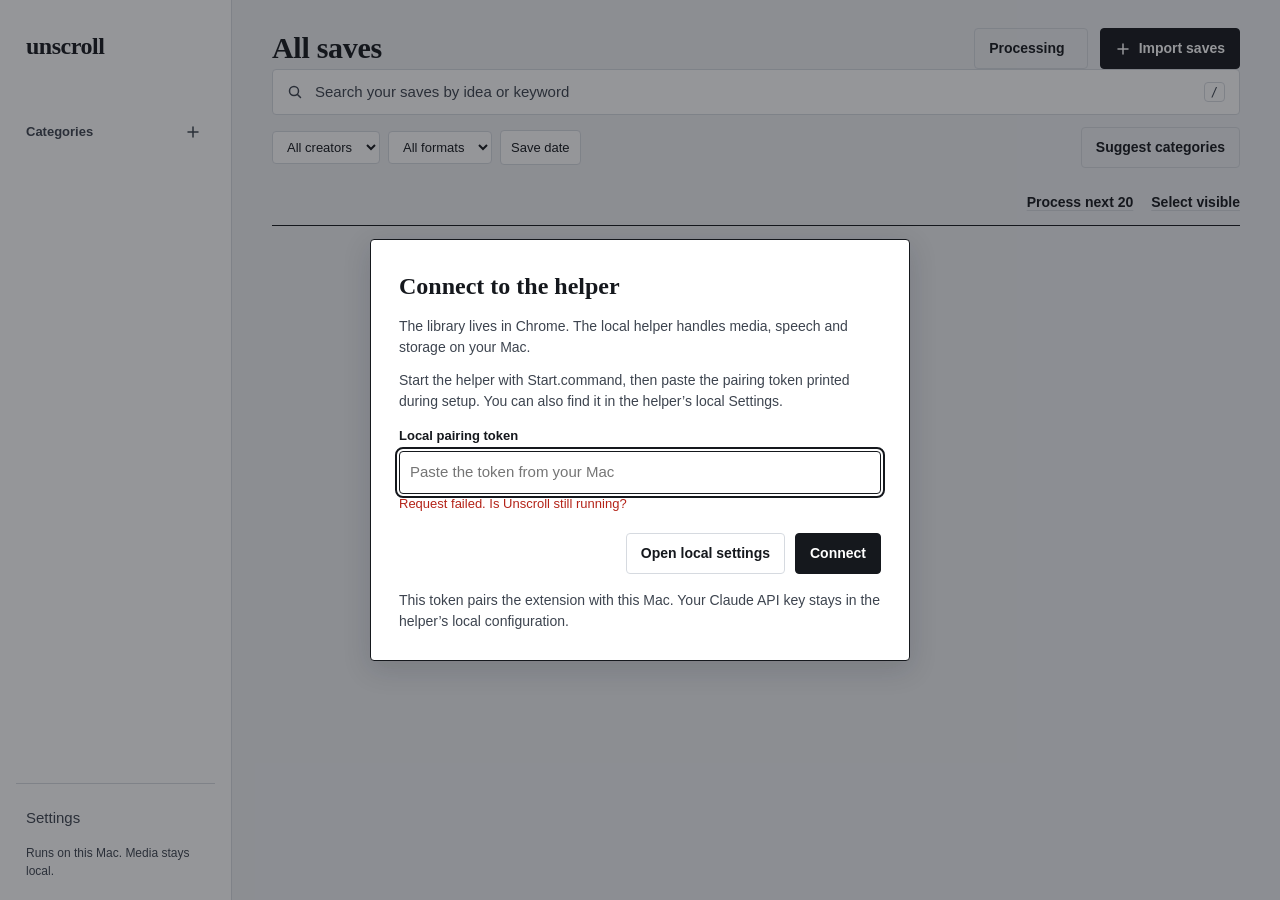
==== extension/library.html @ 355be847 "Remove status line and monospace metadata text The counts line under the page title was a decorative" ====
<!doctype html>
<html lang="en">
<head><meta charset="utf-8"><meta name="viewport" content="width=device-width,initial-scale=1"><title>Unscroll</title><link rel="stylesheet" href="style.css"><script defer src="app.js"></script></head>
<body>
<svg class="sprite" width="0" height="0" aria-hidden="true">
  <symbol id="i-grid" viewBox="0 0 16 16"><rect x="2" y="2" width="5" height="5"/><rect x="9" y="2" width="5" height="5"/><rect x="2" y="9" width="5" height="5"/><rect x="9" y="9" width="5" height="5"/></symbol>
  <symbol id="i-book" viewBox="0 0 16 16"><path d="M2 3h4.5A1.5 1.5 0 0 1 8 4.5V13a1.5 1.5 0 0 0-1.5-1.5H2zM14 3H9.5A1.5 1.5 0 0 0 8 4.5V13a1.5 1.5 0 0 1 1.5-1.5H14z"/></symbol>
  <symbol id="i-download" viewBox="0 0 16 16"><path d="M8 2v8M4.5 7 8 10.5 11.5 7M3 13.5h10"/></symbol>
  <symbol id="i-alert" viewBox="0 0 16 16"><circle cx="8" cy="8" r="6"/><path d="M8 5v3.5M8 11h.01"/></symbol>
  <symbol id="i-plus" viewBox="0 0 16 16"><path d="M8 3v10M3 8h10"/></symbol>
  <symbol id="i-search" viewBox="0 0 16 16"><circle cx="7" cy="7" r="4.5"/><path d="m10.5 10.5 3 3"/></symbol>
</svg>
<aside class="sidebar">
  <a class="brand" href="library.html" aria-label="Unscroll home">unscroll</a>
  <nav id="nav" aria-label="Library navigation"></nav>
  <div class="section-label">Categories <button id="manage-cats" class="icon-btn" aria-label="Manage categories"><svg class="i"><use href="#i-plus"/></svg></button></div>
  <nav id="category-nav" aria-label="Categories"></nav>
  <div class="sidebar-bottom"><nav aria-label="Settings"><button id="settings">Settings</button></nav><small>Runs on this Mac. Media stays local.</small></div>
</aside>
<main>
  <header class="page-head"><h1 id="page-title">All saves</h1><button class="button subtle" id="open-jobs">Processing <span id="queue-dot"></span></button><button class="button primary" id="open-import"><svg class="i"><use href="#i-plus"/></svg>Import saves</button></header>
  <div id="setup-banner"></div>
  <section aria-label="Search and filters">
    <label class="search"><svg class="i"><use href="#i-search"/></svg><input id="search" type="search" placeholder="Search your saves by idea or keyword" aria-label="Search saved ideas"><kbd>/</kbd></label>
    <div class="filters"><label><span class="sr-only">Creator</span><select id="creator"><option value="">All creators</option></select></label><label><span class="sr-only">Content type</span><select id="kind"><option value="">All formats</option><option value="video">Videos</option><option value="carousel">Carousels</option></select></label><details class="date-filter"><summary>Save date</summary><div><label>From <input type="date" id="after"></label><label>To <input type="date" id="before"></label><button id="clear-dates" class="text-btn">Clear dates</button></div></details><span class="filter-spacer"></span><button class="button subtle" id="suggest-cats">Suggest categories</button></div>
  </section>
  <div class="list-tools"><span id="result-count" class="result-count"></span><button id="process-20" class="text-btn">Process next 20</button><button id="process-selected" class="text-btn" hidden>Process selected</button><button id="select-visible" class="text-btn">Select visible</button></div>
  <div id="search-warning" role="status"></div>
  <section id="cards" class="cards" aria-live="polite"></section>
  <div class="selection-bar" id="selection-bar" hidden><strong id="selection-count"></strong><button id="clear-selection" class="text-btn">Clear</button><button id="remove-selected" class="button subtle">Remove selected posts</button><button id="download-selected" class="button primary">Download selected</button></div>
</main>
<dialog id="import-dialog" class="modal"><form method="dialog"><button class="close" aria-label="Close">×</button></form><h2>Import saves</h2><p>Import TikTok’s Favorite Videos JSON or TXT file, or paste full post links. Repeat imports skip posts you already have.</p><label class="upload-box">Choose an export file<input type="file" id="export-file" accept=".json,.txt"><small>Extract the file from TikTok’s export ZIP first.</small></label><label class="field-label" for="import-text">Or paste links or export text</label><textarea id="import-text" rows="6" placeholder="https://www.tiktok.com/@creator/video/123"></textarea><div id="import-result" class="muted-note"></div><div class="modal-actions"><button class="button primary" id="do-import">Import</button></div><p class="fineprint">Import adds links only. Processing fetches media temporarily, then sends the extracted text to Claude. Nothing is downloaded permanently until you select it.</p></dialog>
<dialog id="category-dialog" class="modal wide"><form method="dialog"><button class="close" aria-label="Close">×</button></form><h2>Categories</h2><p id="category-description"></p><div id="category-editor"></div><div class="modal-actions" id="category-actions"></div></dialog>
<dialog id="jobs-dialog" class="modal wide"><form method="dialog"><button class="close" aria-label="Close">×</button></form><h2>Processing</h2><p>Posts are processed one at a time to keep your Mac responsive. Pause takes effect after the current job. After a relaunch the queue stays paused until you resume it.</p><div class="job-controls"><button id="pause" class="button subtle">Pause</button><button id="resume" class="button primary">Resume queue</button><button id="process-all" class="button subtle">Queue remaining backlog</button></div><div id="jobs-content"></div></dialog>
<dialog id="settings-dialog" class="modal"><form method="dialog"><button class="close" aria-label="Close">×</button></form><h2>Settings</h2><div id="settings-content"></div><div class="setting-row"><button id="rebuild" class="button subtle">Rebuild local search</button><button id="export" class="button subtle">Export library text</button></div><h3>Clear accidental imports</h3><p>Removes posts that have no completed entry or permanent download, including failed posts, and their queued jobs. Partial extracted text and attachments are kept for undo. Pause processing and wait for the active post to finish first.</p><div class="setting-row"><button id="remove-unprocessed" class="button subtle">Remove all unprocessed posts</button><button id="undo-removal" class="button subtle">Undo last removal</button></div><p class="fineprint">This changes your Unscroll library only. Your TikTok saves stay as they are. After removing, import a few links, then use Process selected or Process next 20.</p><p class="fineprint">Your API key stays in the local .env file. Only extracted post text, entry text and topic labels are sent to Claude. Models are downloaded once for local speech and search. Browser cookies are never read automatically.</p></dialog>
<dialog id="detail-dialog" class="drawer"><form method="dialog"><button class="close" aria-label="Close entry">×</button></form><div id="detail-content"></div></dialog>
<dialog id="connect-dialog" class="modal"><h2>Connect to the helper</h2><p>The library lives in Chrome. The local helper handles media, speech and storage on your Mac.</p><p>Start the helper with Start.command, then paste the pairing token printed during setup. You can also find it in the helper’s local Settings.</p><label class="field-label" for="pairing-token">Local pairing token</label><input id="pairing-token" type="password" autocomplete="off" placeholder="Paste the token from your Mac"><div id="connection-error" class="error-text" role="status"></div><div class="modal-actions"><button id="connection-settings" class="button subtle">Open local settings</button><button id="connect-helper" class="button primary">Connect</button></div><p class="fineprint">This token pairs the extension with this Mac. Your Claude API key stays in the helper’s local configuration.</p></dialog>
<div id="toast" role="status" aria-live="polite" hidden></div>
</body></html>
---- extension/style.css ----
/* Unscroll: a reading desk for saved posts.
   One idea carries the design: passages you checked against the source are highlighted, like a pen on paper. */
:root{
  --bg:#eef0f3;
  --surface:#fff;
  --ink:#15181d;
  --muted:#3d444f;
  --line:#d6dae0;
  --mark:#ffe14a;
  --alert:#b42318;
  --r:4px;
  --shadow:0 8px 28px rgb(21 24 29 / .16);
  --sans:"Avenir Next","Helvetica Neue",Helvetica,Arial,sans-serif;
  --serif:Charter,"Iowan Old Style","Palatino Linotype",Georgia,serif;
  --mono:ui-monospace,"SF Mono",Menlo,monospace;
  font-family:var(--sans);color:var(--ink);background:var(--bg);font-synthesis:none;
}
*{box-sizing:border-box}
body{margin:0;font-size:15px;line-height:1.5;background:var(--bg)}
button,input,select,textarea{font:inherit;color:inherit}
button{cursor:pointer}
button:disabled{opacity:.5;cursor:wait}
a{color:inherit}
:focus-visible{outline:2px solid var(--ink);outline-offset:2px}
[hidden]{display:none!important}
.sr-only{position:absolute;width:1px;height:1px;padding:0;margin:-1px;overflow:hidden;clip:rect(0,0,0,0);white-space:nowrap;border:0}
.sprite{position:absolute}
.i{width:16px;height:16px;flex-shrink:0;fill:none;stroke:currentColor;stroke-width:1.5;stroke-linecap:round;stroke-linejoin:round}
p{margin:0 0 12px;color:var(--muted)}
h1,h2,h3{font-family:var(--serif);font-weight:600;margin:0}
h1{font-size:30px;line-height:1.15;letter-spacing:-.01em}
h2{font-size:24px;margin-bottom:12px}

/* sidebar */
.sidebar{position:fixed;inset:0 auto 0 0;width:232px;padding:28px 16px 20px;background:var(--surface);border-right:1px solid var(--line);display:flex;flex-direction:column;z-index:2}
.brand{font-family:var(--serif);font-weight:700;font-size:24px;letter-spacing:-.02em;text-decoration:none;padding:0 10px;margin-bottom:28px;white-space:nowrap}
nav button{display:flex;align-items:center;gap:10px;width:100%;border:0;background:transparent;text-align:left;padding:9px 10px;border-radius:var(--r);color:var(--muted)}
nav button:hover{background:var(--bg);color:var(--ink)}
nav button.active{color:var(--ink);font-weight:600}
nav button.active .nav-label{box-shadow:inset 0 -.55em 0 var(--mark)}
nav .count{margin-left:auto;font-size:12px;color:var(--muted)}
.section-label{display:flex;align-items:center;justify-content:space-between;margin:28px 10px 6px;font-size:13px;font-weight:600;color:var(--muted)}
.icon-btn{border:0;background:transparent;padding:4px;border-radius:var(--r);color:var(--muted);display:inline-flex}
.icon-btn:hover{background:var(--bg);color:var(--ink)}
#category-nav{overflow:auto;min-height:0}
.cat-parent{font-weight:600}
.cat-child{padding-left:30px!important}
.empty-categories{font-size:13px;color:var(--muted);padding:4px 10px}
.sidebar-bottom{margin-top:auto;border-top:1px solid var(--line);padding-top:14px}
.sidebar-bottom small{display:block;font-size:12px;color:var(--muted);padding:6px 10px 0}

/* main column */
main{margin-left:232px;padding:28px 40px 120px;max-width:1080px}
.page-head{display:flex;align-items:center;gap:12px;flex-wrap:wrap}
.page-head h1{margin-right:auto}
.button{display:inline-flex;align-items:center;justify-content:center;gap:8px;border:1px solid var(--line);background:var(--surface);padding:9px 14px;border-radius:var(--r);font-size:14px;font-weight:600;text-decoration:none;white-space:nowrap}
.button:hover{border-color:var(--ink)}
.button.primary{background:var(--ink);border-color:var(--ink);color:#fff}
.button.primary:hover{background:#2c323b}
.button.subtle{background:transparent}
.text-btn{border:0;background:transparent;padding:4px 0;font-size:14px;font-weight:600;text-decoration:underline;text-underline-offset:3px;text-decoration-color:var(--line)}
.text-btn:hover{text-decoration-color:var(--ink)}
#queue-dot:not(:empty){font-size:12px;background:var(--mark);border-radius:var(--r);padding:0 6px}

/* search and filters */
.search{display:flex;align-items:center;gap:10px;height:46px;padding:0 14px;background:var(--surface);border:1px solid var(--line);border-radius:var(--r);color:var(--muted)}
.search:focus-within{border-color:var(--ink)}
.search input{flex:1;min-width:0;border:0;outline:0;background:transparent;font-size:15px}
.search input::placeholder{color:var(--muted)}
kbd{font-size:12px;border:1px solid var(--line);border-radius:var(--r);padding:0 6px;color:var(--muted)}
.filters{display:flex;align-items:center;gap:8px;flex-wrap:wrap;margin:12px 0 20px}
.filters select,.date-filter summary{border:1px solid var(--line);border-radius:var(--r);background:var(--surface);padding:7px 10px;font-size:13px;color:var(--ink)}
.filter-spacer{flex:1}
.date-filter{position:relative}
.date-filter summary{cursor:pointer;list-style:none}
.date-filter summary::-webkit-details-marker{display:none}
.date-filter>div{position:absolute;top:40px;left:0;z-index:3;width:250px;display:grid;gap:10px;padding:14px;background:var(--surface);border:1px solid var(--line);border-radius:var(--r);box-shadow:var(--shadow)}
.date-filter label{display:flex;justify-content:space-between;align-items:center;gap:10px;font-size:13px}
.date-filter input{width:150px}
.list-tools{display:flex;gap:18px;justify-content:flex-end;padding-bottom:8px;border-bottom:1px solid var(--ink)}
.result-count{margin-right:auto;font-size:14px;color:var(--ink);align-self:center}
#search-warning{font-size:13px;color:var(--muted);margin:8px 0 0;overflow-wrap:anywhere}
#search-warning:empty{display:none}

/* post list */
.cards{display:block}
.row{display:grid;grid-template-columns:24px 1fr;gap:12px;padding:16px 8px;border-bottom:1px solid var(--line)}
.row:hover{background:rgb(255 255 255 / .6)}
.row.selected .open-entry{box-shadow:inset 0 -.5em 0 var(--mark)}
.select-post{width:16px;height:16px;margin:4px 0 0;accent-color:var(--ink);cursor:pointer}
.row h3{font-size:19px;line-height:1.3;margin:0 0 6px}
.open-entry{background:transparent;border:0;padding:0;text-align:left;font:inherit;color:inherit}
.open-entry:hover{text-decoration:underline;text-underline-offset:3px;text-decoration-thickness:1px}
.row-point{margin:0 0 8px;font-size:14px;color:var(--muted);display:-webkit-box;-webkit-line-clamp:2;-webkit-box-orient:vertical;overflow:hidden}
.row-meta{display:flex;flex-wrap:wrap;gap:2px 16px;font-size:13px;color:var(--ink)}
.row-meta .flag{color:var(--ink);font-weight:600}
.row-meta .bad{color:var(--alert);font-weight:600}
.error-text{font-size:13px;color:var(--alert);overflow-wrap:anywhere;margin:0 0 8px}
.empty{padding:56px 8px;max-width:460px}
.empty h3{font-size:22px;margin-bottom:8px}
.empty p{margin-bottom:18px}

.selection-bar{position:fixed;bottom:24px;left:calc(50% + 116px);transform:translateX(-50%);z-index:5;display:flex;align-items:center;gap:16px;padding:10px 14px;background:var(--surface);border:1px solid var(--ink);border-radius:var(--r);box-shadow:var(--shadow);font-size:14px}
.banner{padding:10px 14px;border:1px solid var(--ink);border-left-width:4px;border-radius:var(--r);background:var(--surface);font-size:14px;margin:0 0 20px}
.banner button{margin-left:8px}
.muted-note{font-size:13px;color:var(--muted);margin:10px 0;overflow-wrap:anywhere}
#setup-banner:empty{display:none}

/* dialogs */
.modal{width:min(540px,calc(100vw - 24px));max-height:88vh;padding:28px;border:1px solid var(--ink);border-radius:var(--r);background:var(--surface);color:var(--ink);box-shadow:var(--shadow)}
.modal.wide{width:min(700px,calc(100vw - 24px))}
dialog::backdrop{background:rgb(21 24 29 / .45)}
dialog form{margin:0}
.close{position:absolute;right:12px;top:10px;border:0;background:transparent;font-size:26px;line-height:1;padding:4px 8px;color:var(--muted)}
.close:hover{color:var(--ink)}
.modal p{font-size:14px}
.modal h3{font-size:17px;margin:22px 0 6px}
.modal-actions{display:flex;justify-content:flex-end;gap:10px;margin-top:20px}
.fineprint{font-size:13px;color:var(--muted);margin:16px 0 0}
.upload-box{display:block;margin:18px 0;padding:16px;border:1px dashed var(--muted);border-radius:var(--r);font-size:14px;cursor:pointer}
.upload-box input{display:block;margin:10px 0 0;max-width:100%}
.upload-box small{display:block;color:var(--muted);font-size:13px;margin-top:6px}
.field-label{display:block;font-size:13px;font-weight:600;margin:14px 0 6px}
textarea,input[type=text],input[type=date],input[type=password]{border:1px solid var(--line);border-radius:var(--r);padding:9px 10px;background:var(--surface);max-width:100%}
textarea:focus,input:focus{border-color:var(--ink)}
textarea{width:100%;resize:vertical;line-height:1.6}
#pairing-token{width:100%}
.category-group{border:1px solid var(--line);border-radius:var(--r);padding:14px;margin-top:12px}
.category-row{display:flex;gap:8px;align-items:center;margin:6px 0}
.category-row input{width:100%}
.category-row.sub{margin-left:18px}
.category-row .remove{border:0;background:transparent;color:var(--muted);font-size:20px;padding:0 6px}
.manage-line{display:flex;align-items:center;gap:8px;padding:8px 0}
.manage-line select{max-width:160px;padding:6px;border:1px solid var(--line);border-radius:var(--r);background:var(--surface);font-size:13px}
.job-controls{display:flex;gap:8px;flex-wrap:wrap;margin-bottom:18px}
.job-row{display:flex;gap:12px;align-items:center;padding:12px 0;border-top:1px solid var(--line);font-size:14px}
.job-row>div{flex:1;min-width:0}
.job-row small{display:block;font-size:13px;color:var(--muted);overflow-wrap:anywhere}
.job-row .job-error{color:var(--alert)}
.pill{font-size:12px;border:1px solid var(--line);border-radius:var(--r);padding:1px 7px;white-space:nowrap}
.pill.failed{border-color:var(--alert);color:var(--alert)}
.setting-row{display:flex;justify-content:space-between;align-items:center;gap:12px;padding:12px 0;border-top:1px solid var(--line);font-size:14px}
.setting-row small{color:var(--muted);font-size:13px}
.setting-row code{font-family:var(--mono);font-size:12px;overflow-wrap:anywhere}
.token-wrap{font-family:var(--mono);font-size:12px;word-break:break-all;padding:10px;border:1px solid var(--line);border-radius:var(--r);background:var(--bg)}

/* entry drawer */
.drawer{position:fixed;inset:0 0 0 auto;margin:0;width:min(680px,100vw);max-width:100vw;height:100dvh;max-height:100dvh;padding:36px 32px;border:0;border-left:1px solid var(--ink);border-radius:0;background:var(--surface);color:var(--ink)}
.drawer h2{font-size:28px;line-height:1.25;margin:14px 0 10px}
.detail-meta{display:flex;flex-wrap:wrap;gap:4px 16px;font-size:12px;color:var(--muted);margin-bottom:16px}
.detail-actions{display:flex;flex-wrap:wrap;gap:8px;margin:16px 0}
.detail-actions .button{font-size:13px;padding:7px 11px}
.tabs{display:flex;gap:24px;border-bottom:1px solid var(--line);margin:24px 0}
.tab{border:0;background:transparent;padding:0 0 10px;font-size:14px;color:var(--muted);border-bottom:2px solid transparent}
.tab.active{color:var(--ink);font-weight:600;border-bottom-color:var(--ink)}
.detail-section{margin:26px 0}
.detail-section h3{font-family:var(--sans);font-size:14px;font-weight:700;margin:0 0 12px}
.evidence-point{padding-left:14px;margin-bottom:16px;border-left:2px solid var(--ink)}
.evidence-point details{margin-top:6px}
.evidence-point summary{font-size:13px;color:var(--muted);cursor:pointer}
.evidence-point blockquote{margin:8px 0;font-size:14px;white-space:pre-wrap;line-height:1.8}
.evidence-point mark,.source-segment mark{background:var(--mark);color:var(--ink);padding:.1em 0;-webkit-box-decoration-break:clone;box-decoration-break:clone}
.specifics{display:flex;flex-wrap:wrap;gap:6px}
.specifics span{font-size:13px;border:1px solid var(--line);border-radius:var(--r);padding:3px 8px}
.source-segment{padding:14px 0;border-bottom:1px solid var(--line)}
.source-segment strong{font-size:12px;font-weight:600;color:var(--muted)}
.source-segment p{margin:8px 0 0;font-size:14px;color:var(--ink);white-space:pre-wrap;line-height:1.7}
.placement-controls{display:grid;gap:8px}
.placement-controls select{padding:9px;border:1px solid var(--line);border-radius:var(--r);background:var(--surface);font-size:14px}
.placement-controls label{display:flex;gap:8px;align-items:center;font-size:14px}
.placement-controls .extras{display:grid;grid-template-columns:1fr 1fr;gap:8px;margin:8px 0}
.overlap-link{display:block;width:100%;text-align:left;padding:10px 12px;margin-bottom:8px;border:1px solid var(--line);border-radius:var(--r);background:var(--surface);font-size:14px}
.overlap-link:hover{border-color:var(--ink)}
.overlap-link small{display:block;margin-top:4px;color:var(--muted);font-size:13px}
input[type=checkbox]{accent-color:var(--ink)}

#toast{position:fixed;bottom:24px;right:24px;z-index:20;max-width:420px;padding:12px 16px;background:var(--ink);color:#fff;border-radius:var(--r);font-size:14px;box-shadow:var(--shadow)}

@media(max-width:1000px){
  main{padding:24px 24px 120px}
  .sidebar{width:204px}main{margin-left:204px}
  .selection-bar{left:calc(50% + 102px)}
}
@media(max-width:760px){
  .sidebar{position:static;width:auto;padding:14px 16px 8px;border-right:0;border-bottom:1px solid var(--line);flex-direction:column}
  .brand{padding:0;margin-bottom:10px}
  #nav,#category-nav{display:flex;gap:4px;overflow-x:auto;max-height:none;padding-bottom:6px}
  nav button{width:auto;white-space:nowrap;padding:7px 10px}
  .cat-child{padding-left:10px!important}
  .section-label,.sidebar-bottom{display:none}
  .empty-categories{display:none}
  main{margin:0;padding:20px 16px 120px}
  h1{font-size:26px}
  .row{padding:14px 0}
  .selection-bar{left:50%;width:calc(100% - 24px);bottom:12px;flex-wrap:wrap;gap:10px}
  .selection-bar strong{margin-right:auto}
  .drawer{padding:32px 18px}
  .modal{padding:24px 18px}
  .setting-row{flex-direction:column;align-items:flex-start}
}
@media(prefers-reduced-motion:reduce){*{transition:none!important;scroll-behavior:auto!important}}
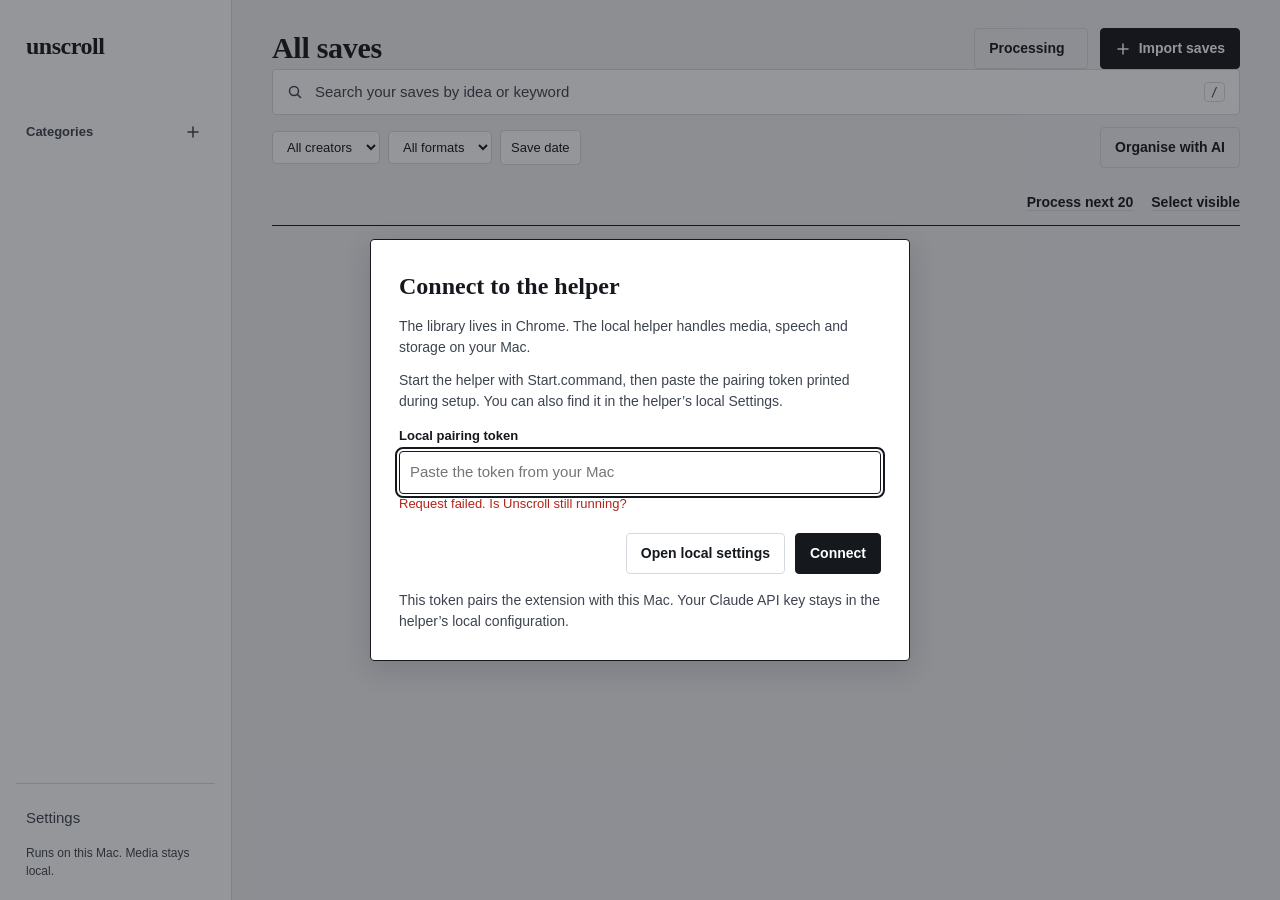
==== commit 02f958a4: "AI chat for organising categories; default category from TikTok collection name Co-Authored-By: Clau" ====
--- a/extension/library.html
+++ b/extension/library.html
@@ -22,7 +22,7 @@
   <div id="setup-banner"></div>
   <section aria-label="Search and filters">
     <label class="search"><svg class="i"><use href="#i-search"/></svg><input id="search" type="search" placeholder="Search your saves by idea or keyword" aria-label="Search saved ideas"><kbd>/</kbd></label>
-    <div class="filters"><label><span class="sr-only">Creator</span><select id="creator"><option value="">All creators</option></select></label><label><span class="sr-only">Content type</span><select id="kind"><option value="">All formats</option><option value="video">Videos</option><option value="carousel">Carousels</option></select></label><details class="date-filter"><summary>Save date</summary><div><label>From <input type="date" id="after"></label><label>To <input type="date" id="before"></label><button id="clear-dates" class="text-btn">Clear dates</button></div></details><span class="filter-spacer"></span><button class="button subtle" id="suggest-cats">Suggest categories</button></div>
+    <div class="filters"><label><span class="sr-only">Creator</span><select id="creator"><option value="">All creators</option></select></label><label><span class="sr-only">Content type</span><select id="kind"><option value="">All formats</option><option value="video">Videos</option><option value="carousel">Carousels</option></select></label><details class="date-filter"><summary>Save date</summary><div><label>From <input type="date" id="after"></label><label>To <input type="date" id="before"></label><button id="clear-dates" class="text-btn">Clear dates</button></div></details><span class="filter-spacer"></span><button class="button subtle" id="suggest-cats">Organise with AI</button></div>
   </section>
   <div class="list-tools"><span id="result-count" class="result-count"></span><button id="process-20" class="text-btn">Process next 20</button><button id="process-selected" class="text-btn" hidden>Process selected</button><button id="select-visible" class="text-btn">Select visible</button></div>
   <div id="search-warning" role="status"></div>
@@ -31,6 +31,7 @@
 </main>
 <dialog id="import-dialog" class="modal"><form method="dialog"><button class="close" aria-label="Close">×</button></form><h2>Import saves</h2><p>Import TikTok’s Favorite Videos JSON or TXT file, or paste full post links. Repeat imports skip posts you already have.</p><label class="upload-box">Choose an export file<input type="file" id="export-file" accept=".json,.txt"><small>Extract the file from TikTok’s export ZIP first.</small></label><label class="field-label" for="import-text">Or paste links or export text</label><textarea id="import-text" rows="6" placeholder="https://www.tiktok.com/@creator/video/123"></textarea><div id="import-result" class="muted-note"></div><div class="modal-actions"><button class="button primary" id="do-import">Import</button></div><p class="fineprint">Import adds links only. Processing fetches media temporarily, then sends the extracted text to Claude. Nothing is downloaded permanently until you select it.</p></dialog>
 <dialog id="category-dialog" class="modal wide"><form method="dialog"><button class="close" aria-label="Close">×</button></form><h2>Categories</h2><p id="category-description"></p><div id="category-editor"></div><div class="modal-actions" id="category-actions"></div></dialog>
+<dialog id="chat-dialog" class="modal wide"><form method="dialog"><button class="close" aria-label="Close">×</button></form><h2>Organise with AI</h2><div id="chat-log" class="chat-log" aria-live="polite"></div><div id="chat-pending"></div><div class="chat-form"><textarea id="chat-input" rows="2" placeholder="Tell me how you want your categories" aria-label="Message"></textarea><button id="chat-send" class="button primary">Send</button></div></dialog>
 <dialog id="jobs-dialog" class="modal wide"><form method="dialog"><button class="close" aria-label="Close">×</button></form><h2>Processing</h2><p>Posts are processed one at a time to keep your Mac responsive. Pause takes effect after the current job. After a relaunch the queue stays paused until you resume it.</p><div class="job-controls"><button id="pause" class="button subtle">Pause</button><button id="resume" class="button primary">Resume queue</button><button id="process-all" class="button subtle">Queue remaining backlog</button></div><div id="jobs-content"></div></dialog>
 <dialog id="settings-dialog" class="modal"><form method="dialog"><button class="close" aria-label="Close">×</button></form><h2>Settings</h2><div id="settings-content"></div><div class="setting-row"><button id="rebuild" class="button subtle">Rebuild local search</button><button id="export" class="button subtle">Export library text</button></div><h3>Clear accidental imports</h3><p>Removes posts that have no completed entry or permanent download, including failed posts, and their queued jobs. Partial extracted text and attachments are kept for undo. Pause processing and wait for the active post to finish first.</p><div class="setting-row"><button id="remove-unprocessed" class="button subtle">Remove all unprocessed posts</button><button id="undo-removal" class="button subtle">Undo last removal</button></div><p class="fineprint">This changes your Unscroll library only. Your TikTok saves stay as they are. After removing, import a few links, then use Process selected or Process next 20.</p><p class="fineprint">Your API key stays in the local .env file. Only extracted post text, entry text and topic labels are sent to Claude. Models are downloaded once for local speech and search. Browser cookies are never read automatically.</p></dialog>
 <dialog id="detail-dialog" class="drawer"><form method="dialog"><button class="close" aria-label="Close entry">×</button></form><div id="detail-content"></div></dialog>
--- a/extension/style.css
+++ b/extension/style.css
@@ -50,7 +50,7 @@
 .sidebar-bottom small{display:block;font-size:12px;color:var(--muted);padding:6px 10px 0}
 
 /* main column */
-main{margin-left:232px;padding:28px 40px 120px;max-width:1080px}
+main{margin-left:232px;padding:28px 40px 120px}
 .page-head{display:flex;align-items:center;gap:12px;flex-wrap:wrap}
 .page-head h1{margin-right:auto}
 .button{display:inline-flex;align-items:center;justify-content:center;gap:8px;border:1px solid var(--line);background:var(--surface);padding:9px 14px;border-radius:var(--r);font-size:14px;font-weight:600;text-decoration:none;white-space:nowrap}
@@ -83,16 +83,33 @@
 #search-warning:empty{display:none}
 
 /* post list */
-.cards{display:block}
-.row{display:grid;grid-template-columns:24px 1fr;gap:12px;padding:16px 8px;border-bottom:1px solid var(--line)}
-.row:hover{background:rgb(255 255 255 / .6)}
-.row.selected .open-entry{box-shadow:inset 0 -.5em 0 var(--mark)}
-.select-post{width:16px;height:16px;margin:4px 0 0;accent-color:var(--ink);cursor:pointer}
-.row h3{font-size:19px;line-height:1.3;margin:0 0 6px}
+.cards{display:grid;grid-template-columns:repeat(auto-fill,minmax(270px,1fr));gap:12px;margin-top:16px}
+.note{position:relative;display:flex;flex-direction:column;min-width:0;padding:14px 14px 12px;background:var(--surface);border:1px solid var(--line);border-radius:var(--r)}
+.note:hover{border-color:var(--ink)}
+.note.selected{border-color:var(--ink);box-shadow:inset 0 0 0 1px var(--ink)}
+.suggestion{padding:14px;margin:12px 0;border:1px solid var(--ink);border-radius:var(--r);background:var(--surface)}
+.suggestion .change{margin:8px 0}
+.suggestion ul{margin:4px 0 0;padding-left:18px;font-size:13px;color:var(--muted)}
+.chat-log{display:flex;flex-direction:column;gap:8px;max-height:46vh;min-height:120px;overflow:auto;margin:12px 0}
+.chat-msg{max-width:88%;padding:9px 12px;border-radius:var(--r);font-size:14px;line-height:1.45;white-space:pre-wrap}
+.chat-msg.user{align-self:flex-end;background:var(--ink);color:#fff}
+.chat-msg.assistant{align-self:flex-start;background:var(--surface);border:1px solid var(--line)}
+.chat-form{display:flex;gap:8px;align-items:flex-end;margin-top:12px}
+.chat-form textarea{flex:1;resize:vertical;font:inherit;padding:9px 10px;border:1px solid var(--line);border-radius:var(--r)}
+.note-thumb{display:block;width:calc(100% + 28px);margin:-14px -14px 12px;padding:0;aspect-ratio:5/4;border:0;border-radius:3px 3px 0 0;background:#dde1e6;overflow:hidden;cursor:pointer}
+.note-thumb img{display:block;width:100%;height:100%;object-fit:cover}
+.note.has-thumb .select-post{top:22px;right:22px;width:18px;height:18px;background:var(--surface);border-radius:2px}
+.select-post{position:absolute;top:14px;right:12px;width:16px;height:16px;margin:0;accent-color:var(--ink);cursor:pointer}
+.note h3{font-size:17px;line-height:1.3;margin:0 26px 6px 0;display:-webkit-box;-webkit-line-clamp:4;-webkit-box-orient:vertical;overflow:hidden}
 .open-entry{background:transparent;border:0;padding:0;text-align:left;font:inherit;color:inherit}
 .open-entry:hover{text-decoration:underline;text-underline-offset:3px;text-decoration-thickness:1px}
-.row-point{margin:0 0 8px;font-size:14px;color:var(--muted);display:-webkit-box;-webkit-line-clamp:2;-webkit-box-orient:vertical;overflow:hidden}
-.row-meta{display:flex;flex-wrap:wrap;gap:2px 16px;font-size:13px;color:var(--ink)}
+.handle{font-weight:700;font-size:14px;margin-bottom:10px;overflow-wrap:anywhere}
+.note-points{margin:0 0 12px;padding-left:16px;font-size:13px;color:var(--muted)}
+.note-points li{margin-bottom:4px;display:-webkit-box;-webkit-line-clamp:3;-webkit-box-orient:vertical;overflow:hidden}
+.note-text{margin:0 0 12px;font-size:13px;color:var(--muted)}
+.note .error-text{display:-webkit-box;-webkit-line-clamp:3;-webkit-box-orient:vertical;overflow:hidden}
+.note .row-meta{margin-top:auto;padding-top:4px}
+.row-meta{display:flex;flex-wrap:wrap;gap:2px 14px;font-size:13px;color:var(--ink)}
 .row-meta .flag{color:var(--ink);font-weight:600}
 .row-meta .bad{color:var(--alert);font-weight:600}
 .error-text{font-size:13px;color:var(--alert);overflow-wrap:anywhere;margin:0 0 8px}
@@ -146,7 +163,8 @@
 
 /* entry drawer */
 .drawer{position:fixed;inset:0 0 0 auto;margin:0;width:min(680px,100vw);max-width:100vw;height:100dvh;max-height:100dvh;padding:36px 32px;border:0;border-left:1px solid var(--ink);border-radius:0;background:var(--surface);color:var(--ink)}
-.drawer h2{font-size:28px;line-height:1.25;margin:14px 0 10px}
+.drawer h2{font-size:28px;line-height:1.25;margin:14px 0 6px}
+.drawer .handle{font-size:15px;margin-bottom:10px}
 .detail-meta{display:flex;flex-wrap:wrap;gap:4px 16px;font-size:12px;color:var(--muted);margin-bottom:16px}
 .detail-actions{display:flex;flex-wrap:wrap;gap:8px;margin:16px 0}
 .detail-actions .button{font-size:13px;padding:7px 11px}
@@ -191,7 +209,6 @@
   .empty-categories{display:none}
   main{margin:0;padding:20px 16px 120px}
   h1{font-size:26px}
-  .row{padding:14px 0}
   .selection-bar{left:50%;width:calc(100% - 24px);bottom:12px;flex-wrap:wrap;gap:10px}
   .selection-bar strong{margin-right:auto}
   .drawer{padding:32px 18px}
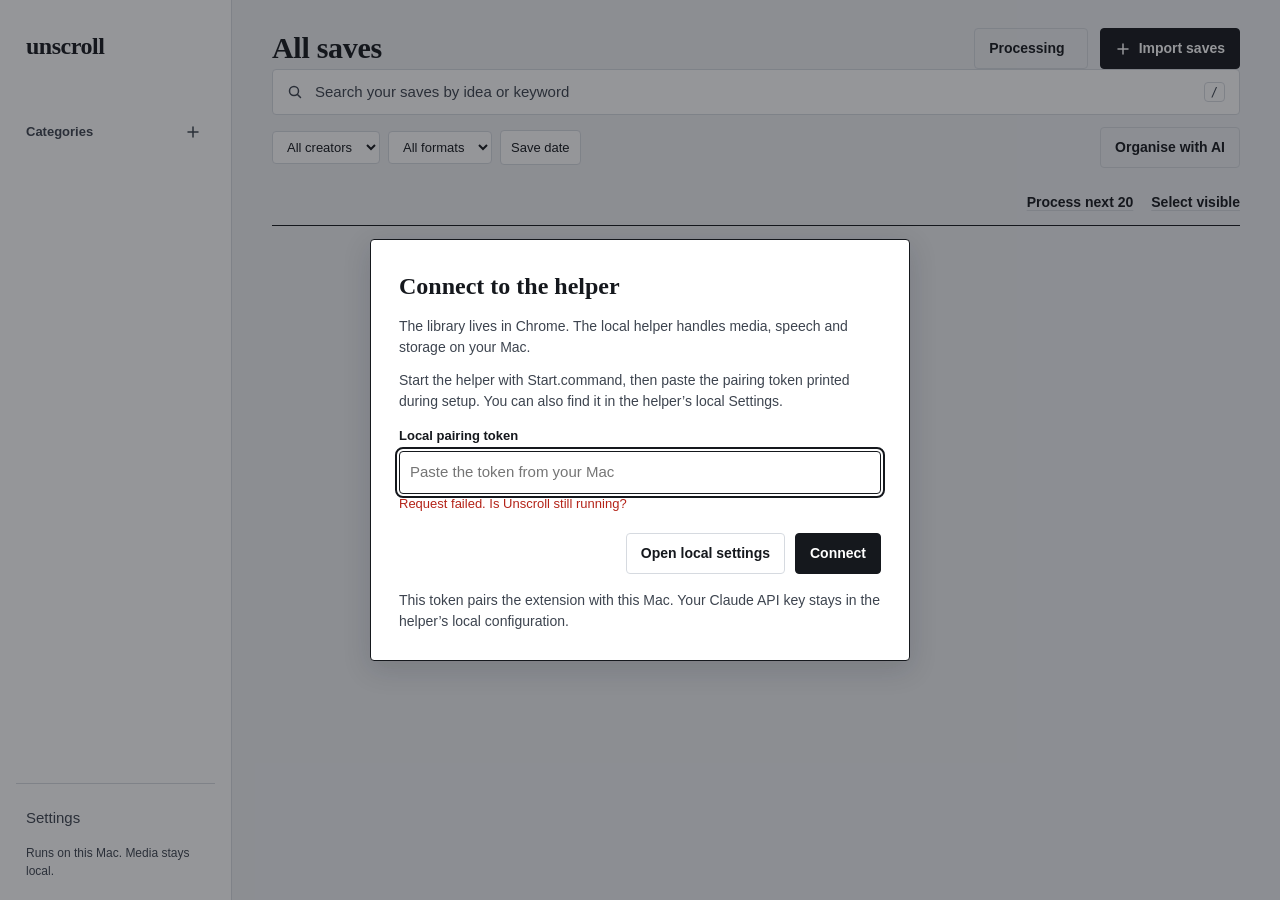
==== commit 798ead98: "Organise chat: ordinary conversation, then a separate Build plan step that assigns saves in batches;" ====
--- a/extension/library.html
+++ b/extension/library.html
@@ -27,12 +27,12 @@
   <div class="list-tools"><span id="result-count" class="result-count"></span><button id="process-20" class="text-btn">Process next 20</button><button id="process-selected" class="text-btn" hidden>Process selected</button><button id="select-visible" class="text-btn">Select visible</button></div>
   <div id="search-warning" role="status"></div>
   <section id="cards" class="cards" aria-live="polite"></section>
-  <div class="selection-bar" id="selection-bar" hidden><strong id="selection-count"></strong><button id="clear-selection" class="text-btn">Clear</button><button id="remove-selected" class="button subtle">Remove selected posts</button><button id="download-selected" class="button primary">Download selected</button></div>
+  <div class="selection-bar" id="selection-bar" hidden><strong id="selection-count"></strong><button id="clear-selection" class="text-btn">Clear</button><select id="move-target" aria-label="Move selected cards to"></select><button id="move-selected" class="button subtle">Move</button><button id="remove-selected" class="button subtle">Remove selected posts</button><button id="download-selected" class="button primary">Download selected</button></div>
 </main>
 <dialog id="import-dialog" class="modal"><form method="dialog"><button class="close" aria-label="Close">×</button></form><h2>Import saves</h2><p>Import TikTok’s Favorite Videos JSON or TXT file, or paste full post links. Repeat imports skip posts you already have.</p><label class="upload-box">Choose an export file<input type="file" id="export-file" accept=".json,.txt"><small>Extract the file from TikTok’s export ZIP first.</small></label><label class="field-label" for="import-text">Or paste links or export text</label><textarea id="import-text" rows="6" placeholder="https://www.tiktok.com/@creator/video/123"></textarea><div id="import-result" class="muted-note"></div><div class="modal-actions"><button class="button primary" id="do-import">Import</button></div><p class="fineprint">Import adds links only. Processing fetches media temporarily, then sends the extracted text to Claude. Nothing is downloaded permanently until you select it.</p></dialog>
 <dialog id="category-dialog" class="modal wide"><form method="dialog"><button class="close" aria-label="Close">×</button></form><h2>Categories</h2><p id="category-description"></p><div id="category-editor"></div><div class="modal-actions" id="category-actions"></div></dialog>
-<dialog id="chat-dialog" class="modal wide"><form method="dialog"><button class="close" aria-label="Close">×</button></form><h2>Organise with AI</h2><div id="chat-log" class="chat-log" aria-live="polite"></div><div id="chat-pending"></div><div class="chat-form"><textarea id="chat-input" rows="2" placeholder="Tell me how you want your categories" aria-label="Message"></textarea><button id="chat-send" class="button primary">Send</button></div></dialog>
-<dialog id="jobs-dialog" class="modal wide"><form method="dialog"><button class="close" aria-label="Close">×</button></form><h2>Processing</h2><p>Posts are processed one at a time to keep your Mac responsive. Pause takes effect after the current job. After a relaunch the queue stays paused until you resume it.</p><div class="job-controls"><button id="pause" class="button subtle">Pause</button><button id="resume" class="button primary">Resume queue</button><button id="process-all" class="button subtle">Queue remaining backlog</button></div><div id="jobs-content"></div></dialog>
+<dialog id="chat-dialog" class="modal wide"><form method="dialog"><button class="close" aria-label="Close">×</button></form><h2>Organise with AI</h2><div id="chat-log" class="chat-log" aria-live="polite"></div><div id="chat-pending"></div><div class="chat-form"><textarea id="chat-input" rows="2" placeholder="Chat about how to organise your saves, then press Build plan" aria-label="Message"></textarea><button id="chat-send" class="button primary">Send</button><button id="chat-plan" class="button subtle">Build plan from this chat</button></div></dialog>
+<dialog id="jobs-dialog" class="modal wide"><form method="dialog"><button class="close" aria-label="Close">×</button></form><h2>Processing</h2><p>Posts are processed one at a time to keep your Mac responsive. Pause takes effect after the current job. After a relaunch processing stays paused until you resume it.</p><div class="job-controls"><button id="pause" class="button subtle">Pause</button><button id="resume" class="button primary">Resume processing</button><button id="process-all" class="button subtle">Process all remaining saves</button></div><div id="jobs-content"></div></dialog>
 <dialog id="settings-dialog" class="modal"><form method="dialog"><button class="close" aria-label="Close">×</button></form><h2>Settings</h2><div id="settings-content"></div><div class="setting-row"><button id="rebuild" class="button subtle">Rebuild local search</button><button id="export" class="button subtle">Export library text</button></div><h3>Clear accidental imports</h3><p>Removes posts that have no completed entry or permanent download, including failed posts, and their queued jobs. Partial extracted text and attachments are kept for undo. Pause processing and wait for the active post to finish first.</p><div class="setting-row"><button id="remove-unprocessed" class="button subtle">Remove all unprocessed posts</button><button id="undo-removal" class="button subtle">Undo last removal</button></div><p class="fineprint">This changes your Unscroll library only. Your TikTok saves stay as they are. After removing, import a few links, then use Process selected or Process next 20.</p><p class="fineprint">Your API key stays in the local .env file. Only extracted post text, entry text and topic labels are sent to Claude. Models are downloaded once for local speech and search. Browser cookies are never read automatically.</p></dialog>
 <dialog id="detail-dialog" class="drawer"><form method="dialog"><button class="close" aria-label="Close entry">×</button></form><div id="detail-content"></div></dialog>
 <dialog id="connect-dialog" class="modal"><h2>Connect to the helper</h2><p>The library lives in Chrome. The local helper handles media, speech and storage on your Mac.</p><p>Start the helper with Start.command, then paste the pairing token printed during setup. You can also find it in the helper’s local Settings.</p><label class="field-label" for="pairing-token">Local pairing token</label><input id="pairing-token" type="password" autocomplete="off" placeholder="Paste the token from your Mac"><div id="connection-error" class="error-text" role="status"></div><div class="modal-actions"><button id="connection-settings" class="button subtle">Open local settings</button><button id="connect-helper" class="button primary">Connect</button></div><p class="fineprint">This token pairs the extension with this Mac. Your Claude API key stays in the helper’s local configuration.</p></dialog>
--- a/extension/style.css
+++ b/extension/style.css
@@ -90,6 +90,12 @@
 .suggestion{padding:14px;margin:12px 0;border:1px solid var(--ink);border-radius:var(--r);background:var(--surface)}
 .suggestion .change{margin:8px 0}
 .suggestion ul{margin:4px 0 0;padding-left:18px;font-size:13px;color:var(--muted)}
+.warn-note{margin:8px 0 4px;font-size:13px}
+.approve-list{list-style:none;margin:4px 0 6px;padding:0;max-height:260px;overflow:auto;border:1px solid var(--line);border-radius:var(--r)}
+.approve-list li{padding:7px 10px;border-bottom:1px solid var(--line)}
+.approve-list li:last-child{border-bottom:0}
+.approve-list label{display:flex;gap:10px;align-items:flex-start;cursor:pointer;font-size:13px}
+.approve-list small{display:block;color:var(--muted);margin-top:2px}
 .chat-log{display:flex;flex-direction:column;gap:8px;max-height:46vh;min-height:120px;overflow:auto;margin:12px 0}
 .chat-msg{max-width:88%;padding:9px 12px;border-radius:var(--r);font-size:14px;line-height:1.45;white-space:pre-wrap}
 .chat-msg.user{align-self:flex-end;background:var(--ink);color:#fff}
@@ -117,6 +123,7 @@
 .empty h3{font-size:22px;margin-bottom:8px}
 .empty p{margin-bottom:18px}
 
+.selection-bar select{font:inherit;font-size:14px;padding:7px 8px;border:1px solid var(--line);border-radius:var(--r);background:var(--surface);color:var(--ink);max-width:210px}
 .selection-bar{position:fixed;bottom:24px;left:calc(50% + 116px);transform:translateX(-50%);z-index:5;display:flex;align-items:center;gap:16px;padding:10px 14px;background:var(--surface);border:1px solid var(--ink);border-radius:var(--r);box-shadow:var(--shadow);font-size:14px}
 .banner{padding:10px 14px;border:1px solid var(--ink);border-left-width:4px;border-radius:var(--r);background:var(--surface);font-size:14px;margin:0 0 20px}
 .banner button{margin-left:8px}
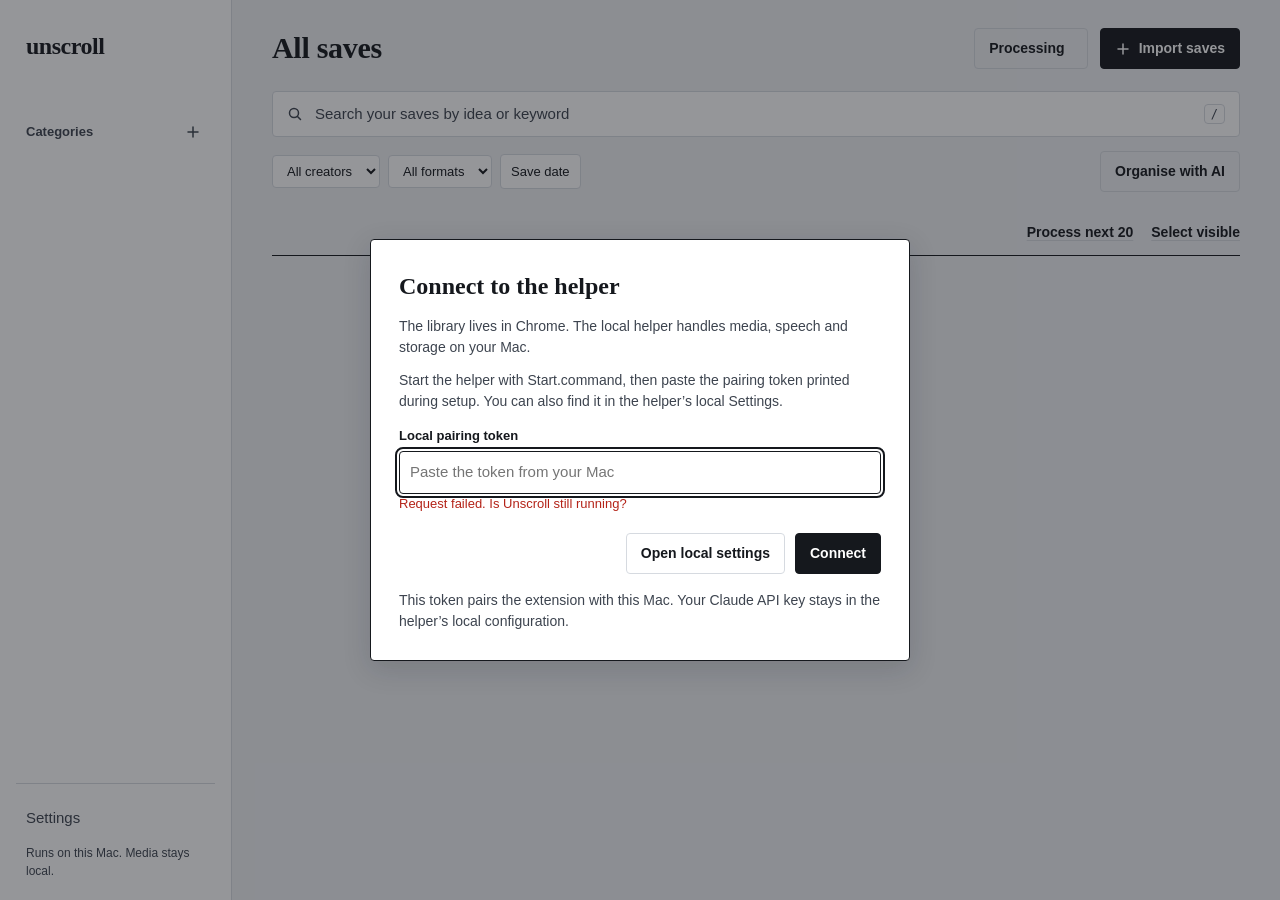
==== commit ef31769a: "Category summaries on demand (collapsible, Update summary button, no auto refresh); more space betwe" ====
--- a/extension/library.html
+++ b/extension/library.html
@@ -20,6 +20,7 @@
 <main>
   <header class="page-head"><h1 id="page-title">All saves</h1><button class="button subtle" id="open-jobs">Processing <span id="queue-dot"></span></button><button class="button primary" id="open-import"><svg class="i"><use href="#i-plus"/></svg>Import saves</button></header>
   <div id="setup-banner"></div>
+  <details id="cat-summary" class="cat-summary" hidden><summary>AI summary of this category</summary><div id="cat-summary-body"></div><div class="summary-foot"><span id="summary-note"></span><button id="update-summary" class="button subtle">Update summary</button></div></details>
   <section aria-label="Search and filters">
     <label class="search"><svg class="i"><use href="#i-search"/></svg><input id="search" type="search" placeholder="Search your saves by idea or keyword" aria-label="Search saved ideas"><kbd>/</kbd></label>
     <div class="filters"><label><span class="sr-only">Creator</span><select id="creator"><option value="">All creators</option></select></label><label><span class="sr-only">Content type</span><select id="kind"><option value="">All formats</option><option value="video">Videos</option><option value="carousel">Carousels</option></select></label><details class="date-filter"><summary>Save date</summary><div><label>From <input type="date" id="after"></label><label>To <input type="date" id="before"></label><button id="clear-dates" class="text-btn">Clear dates</button></div></details><span class="filter-spacer"></span><button class="button subtle" id="suggest-cats">Organise with AI</button></div>
@@ -31,7 +32,7 @@
 </main>
 <dialog id="import-dialog" class="modal"><form method="dialog"><button class="close" aria-label="Close">×</button></form><h2>Import saves</h2><p>Import TikTok’s Favorite Videos JSON or TXT file, or paste full post links. Repeat imports skip posts you already have.</p><label class="upload-box">Choose an export file<input type="file" id="export-file" accept=".json,.txt"><small>Extract the file from TikTok’s export ZIP first.</small></label><label class="field-label" for="import-text">Or paste links or export text</label><textarea id="import-text" rows="6" placeholder="https://www.tiktok.com/@creator/video/123"></textarea><div id="import-result" class="muted-note"></div><div class="modal-actions"><button class="button primary" id="do-import">Import</button></div><p class="fineprint">Import adds links only. Processing fetches media temporarily, then sends the extracted text to Claude. Nothing is downloaded permanently until you select it.</p></dialog>
 <dialog id="category-dialog" class="modal wide"><form method="dialog"><button class="close" aria-label="Close">×</button></form><h2>Categories</h2><p id="category-description"></p><div id="category-editor"></div><div class="modal-actions" id="category-actions"></div></dialog>
-<dialog id="chat-dialog" class="modal wide"><form method="dialog"><button class="close" aria-label="Close">×</button></form><h2>Organise with AI</h2><div id="chat-log" class="chat-log" aria-live="polite"></div><div id="chat-pending"></div><div class="chat-form"><textarea id="chat-input" rows="2" placeholder="Chat about how to organise your saves, then press Build plan" aria-label="Message"></textarea><button id="chat-send" class="button primary">Send</button><button id="chat-plan" class="button subtle">Build plan from this chat</button></div></dialog>
+<dialog id="chat-dialog" class="modal wide"><form method="dialog"><button class="close" aria-label="Close">×</button></form><h2>Organise with AI</h2><div id="chat-log" class="chat-log" aria-live="polite"></div><div id="chat-pending"></div><div class="chat-form"><textarea id="chat-input" rows="2" placeholder="Reply here. You can approve, or type changes like “keep that one where it is”" aria-label="Message"></textarea><button id="chat-send" class="button primary">Send</button></div></dialog>
 <dialog id="jobs-dialog" class="modal wide"><form method="dialog"><button class="close" aria-label="Close">×</button></form><h2>Processing</h2><p>Posts are processed one at a time to keep your Mac responsive. Pause takes effect after the current job. After a relaunch processing stays paused until you resume it.</p><div class="job-controls"><button id="pause" class="button subtle">Pause</button><button id="resume" class="button primary">Resume processing</button><button id="process-all" class="button subtle">Process all remaining saves</button></div><div id="jobs-content"></div></dialog>
 <dialog id="settings-dialog" class="modal"><form method="dialog"><button class="close" aria-label="Close">×</button></form><h2>Settings</h2><div id="settings-content"></div><div class="setting-row"><button id="rebuild" class="button subtle">Rebuild local search</button><button id="export" class="button subtle">Export library text</button></div><h3>Clear accidental imports</h3><p>Removes posts that have no completed entry or permanent download, including failed posts, and their queued jobs. Partial extracted text and attachments are kept for undo. Pause processing and wait for the active post to finish first.</p><div class="setting-row"><button id="remove-unprocessed" class="button subtle">Remove all unprocessed posts</button><button id="undo-removal" class="button subtle">Undo last removal</button></div><p class="fineprint">This changes your Unscroll library only. Your TikTok saves stay as they are. After removing, import a few links, then use Process selected or Process next 20.</p><p class="fineprint">Your API key stays in the local .env file. Only extracted post text, entry text and topic labels are sent to Claude. Models are downloaded once for local speech and search. Browser cookies are never read automatically.</p></dialog>
 <dialog id="detail-dialog" class="drawer"><form method="dialog"><button class="close" aria-label="Close entry">×</button></form><div id="detail-content"></div></dialog>
--- a/extension/style.css
+++ b/extension/style.css
@@ -223,3 +223,29 @@
   .setting-row{flex-direction:column;align-items:flex-start}
 }
 @media(prefers-reduced-motion:reduce){*{transition:none!important;scroll-behavior:auto!important}}
+
+.ask-card{margin:12px 0;border:1px solid var(--line);border-radius:12px;background:var(--surface);overflow:hidden}
+.ask-q{display:flex;justify-content:space-between;gap:12px;padding:14px 16px;font-weight:600;line-height:1.4}
+.ask-x{border:0;background:none;font-size:22px;line-height:1;color:var(--muted);cursor:pointer;padding:0 4px}
+.ask-opts{list-style:none;margin:0;padding:0 16px}
+.ask-opts li{border-top:1px solid var(--line)}
+.ask-opts button{display:flex;gap:14px;align-items:flex-start;width:100%;padding:12px 4px;border:0;background:none;text-align:left;font:inherit;cursor:pointer;color:var(--ink)}
+.ask-opts button:hover span{text-decoration:underline}
+.ask-opts b{flex:none;width:26px;height:26px;border-radius:var(--r);background:var(--bg);display:grid;place-items:center;font-size:13px}
+.ask-opts small{display:block;color:var(--muted);font-weight:400;margin-top:2px}
+#plan-details{border-top:1px solid var(--line);padding:10px 16px 12px}
+#plan-details summary{cursor:pointer;color:var(--muted);font-size:13px}
+.ask-other{display:flex;gap:14px;align-items:center;padding:12px 4px}
+.ask-other input{flex:1;font:inherit;padding:8px 10px;border:1px solid var(--line);border-radius:var(--r)}
+.cat-del{color:var(--alert);font-weight:600;text-decoration:underline;cursor:pointer}
+
+.page-head{margin-bottom:22px}
+.filters{margin:14px 0 22px}
+.list-tools{padding-top:4px}
+#setup-banner:empty{display:none}
+.cat-summary{margin:0 0 20px;border:1px solid var(--line);border-radius:var(--r);background:var(--surface)}
+.cat-summary summary{padding:12px 16px;cursor:pointer;font-weight:600}
+#cat-summary-body{padding:0 16px;max-width:76ch;line-height:1.6}
+#cat-summary-body p{margin:0 0 12px}
+.summary-foot{display:flex;align-items:center;justify-content:space-between;gap:12px;padding:10px 16px 14px;border-top:1px solid var(--line);font-size:13px;color:var(--muted)}
+.summary-foot .button{margin-left:auto}
